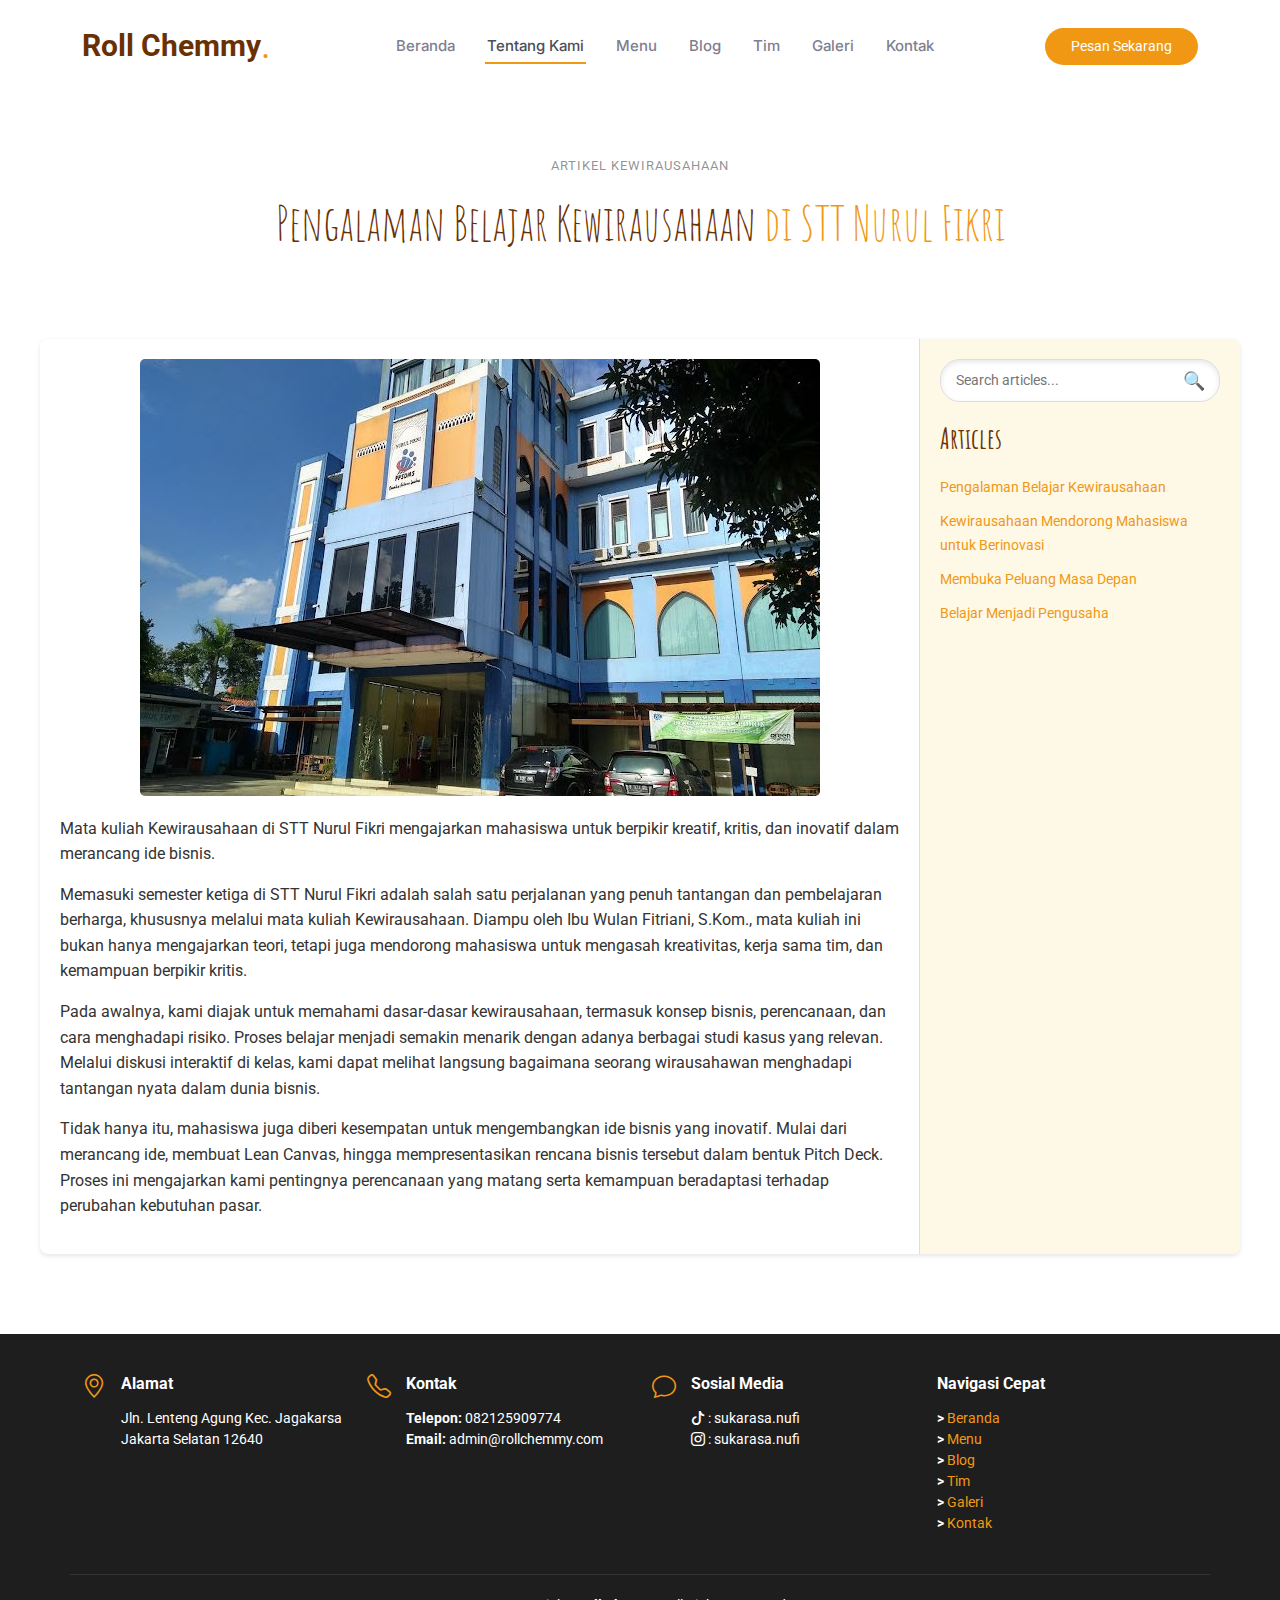
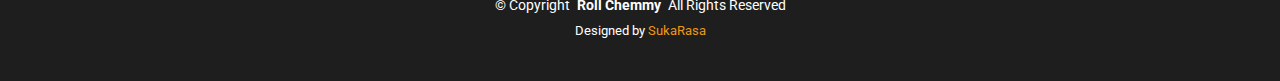
==== artikel/artikel-1.html @ 73d335f3 "up artikel" ====
<!DOCTYPE html>
<html lang="en">

<head>
  <meta charset="utf-8">
  <meta content="width=device-width, initial-scale=1.0" name="viewport">
  <title>Roll Chemmy</title>
  <meta name="description" content="">
  <meta name="keywords" content="">

  <!-- Favicons -->
  <link href="../assets/img/logo-rollchemmy.png" rel="icon">
  <link href="../assets/img/apple-touch-icon.png" rel="apple-touch-icon">

  <!-- Fonts -->
  <link href="https://fonts.googleapis.com" rel="preconnect">
  <link href="https://fonts.gstatic.com" rel="preconnect" crossorigin>
  <link href="https://fonts.googleapis.com/css2?family=Roboto:ital,wght@0,100;0,300;0,400;0,500;0,700;0,900;1,100;1,300;1,400;1,500;1,700;1,900&family=Inter:wght@100;200;300;400;500;600;700;800;900&family=Amatic+SC:wght@400;700&display=swap" rel="stylesheet">

  <!-- Vendor CSS Files -->
  <link href="../assets/vendor/bootstrap/css/bootstrap.min.css" rel="stylesheet">
  <link href="../assets/vendor/bootstrap-icons/bootstrap-icons.css" rel="stylesheet">
  <link href="../assets/vendor/aos/aos.css" rel="stylesheet">
  <link href="../assets/vendor/glightbox/css/glightbox.min.css" rel="stylesheet">
  <link href="../assets/vendor/swiper/swiper-bundle.min.css" rel="stylesheet">

  <!-- Main CSS File -->
  <link href="../assets/css/main.css" rel="stylesheet">

  <!-- =======================================================
  * Template Name: Yummy
  * Template URL: https://bootstrapmade.com/yummy-bootstrap-restaurant-website-template/
  * Updated: Aug 07 2024 with Bootstrap v5.3.3
  * Author: BootstrapMade.com
  * License: https://bootstrapmade.com/license/
  ======================================================== -->
</head>

<body class="index-page">
    <header id="header" class="header d-flex align-items-center sticky-top">
        <div class="container position-relative d-flex align-items-center justify-content-between">
    
          <a href="index.html" class="logo d-flex align-items-center me-auto me-xl-0">
            <!-- Uncomment the line below if you also wish to use an image logo -->
            <!-- <img src="assets/img/logo.png" alt=""> -->
            <h1 class="sitename">Roll Chemmy</h1>
            <span>.</span>
          </a>
    
          <nav id="navmenu" class="navmenu">
            <ul>
              <li><a href="../index.html">Beranda<br></a></li>
              <li><a href="../index.html#about">Tentang Kami</a></li>
              <li><a href="../index.html#menu">Menu</a></li>
              <li><a href="../index.html#events" class="active">Blog</a></li>
              <li><a href="../index.html#chefs">Tim</a></li>
              <li><a href="../index.html#gallery">Galeri</a></li>
              <li><a href="../index.html#contact">Kontak</a></li>
            </ul>
            <i class="mobile-nav-toggle d-xl-none bi bi-list"></i>
          </nav>
    
          <a class="btn-getstarted" href="https://wa.me/6282125909774?text=Halo%20kak,%20saya%20mau%20order%20risolnya
          ">Pesan Sekarang</a>
    
        </div>
    </header>

    <main class="main">
        <section id="about" class="about section">
            <!-- Section Title -->
            <div class="container section-title" data-aos="fade-up">
              <h2>Artikel Kewirausahaan<br></h2>
              <p><span>Pengalaman Belajar Kewirausahaan </span> <span class="description-title">di STT Nurul Fikri</span></p>
            </div><!-- End Section Title -->


            <div class="kontainer">
                <div class="konten">
                    <img src="../assets/img/nf.jpg" alt="Pengalaman Belajar Kewirausahaan">
                    <p>Mata kuliah Kewirausahaan di STT Nurul Fikri mengajarkan mahasiswa untuk berpikir kreatif, kritis, dan inovatif dalam merancang ide bisnis.</p>
                    <p>Memasuki semester ketiga di STT Nurul Fikri adalah salah satu perjalanan yang penuh tantangan dan pembelajaran berharga, khususnya melalui mata kuliah Kewirausahaan. Diampu oleh Ibu Wulan Fitriani, S.Kom., mata kuliah ini bukan hanya mengajarkan teori, tetapi juga mendorong mahasiswa untuk mengasah kreativitas, kerja sama tim, dan kemampuan berpikir kritis.</p>
                    <p>Pada awalnya, kami diajak untuk memahami dasar-dasar kewirausahaan, termasuk konsep bisnis, perencanaan, dan cara menghadapi risiko. Proses belajar menjadi semakin menarik dengan adanya berbagai studi kasus yang relevan. Melalui diskusi interaktif di kelas, kami dapat melihat langsung bagaimana seorang wirausahawan menghadapi tantangan nyata dalam dunia bisnis.</p>
                    <p>Tidak hanya itu, mahasiswa juga diberi kesempatan untuk mengembangkan ide bisnis yang inovatif. Mulai dari merancang ide, membuat Lean Canvas, hingga mempresentasikan rencana bisnis tersebut dalam bentuk Pitch Deck. Proses ini mengajarkan kami pentingnya perencanaan yang matang serta kemampuan beradaptasi terhadap perubahan kebutuhan pasar.</p>
                </div>
                <div class="sidebar">
                    <div class="cari">
                        <input type="text" placeholder="Search articles...">
                    </div>
                    <h3>Articles</h3>
                    <ul>
                        <li><a href="artikel-1.html">Pengalaman Belajar Kewirausahaan</a></li>
                        <li><a href="artikel-2.html">Kewirausahaan Mendorong Mahasiswa untuk Berinovasi</a></li>
                        <li><a href="artikel-3.html">Membuka Peluang Masa Depan</a></li>
                        <li><a href="artikel-4.html">Belajar Menjadi Pengusaha</a></li>
                    </ul>
                </div>
            </div>
        </section>
    </main>


    <footer id="footer" class="footer dark-background">

        <div class="container">
          <div class="row gy-3">
            <div class="col-lg-3 col-md-6 d-flex">
              <i class="bi bi-geo-alt icon"></i>
              <div class="address">
                <h4>Alamat</h4>
                <p>Jln. Lenteng Agung Kec. Jagakarsa</p>
                <p>Jakarta Selatan 12640</p>
                <p></p>
              </div>
    
            </div>
    
            <div class="col-lg-3 col-md-6 d-flex">
              <i class="bi bi-telephone icon"></i>
              <div>
                <h4>Kontak</h4>
                <p>
                  <strong>Telepon:</strong> <span>082125909774</span><br>
                  <strong>Email:</strong> <span>admin@rollchemmy.com</span><br>
                </p>
              </div>
            </div>
    
            <div class="col-lg-3 col-md-6 d-flex">
              <i class="bi bi-chat icon"></i>
              <div>
                <h4>Sosial Media</h4>
                <p>
                  <i class="bi bi-tiktok"></i> : <span>sukarasa.nufi</span><br>
                  <i class="bi bi-instagram"></i> : <span>sukarasa.nufi</span>
                </p>
              </div>
            </div>
    
            <div class="col-lg-3 col-md-6">
              <h4>Navigasi Cepat</h4>
              <p>
                <strong>> </strong> <span><a href="../index.html#hero">Beranda<br></a></span>
                <strong>> </strong> <span><a href="../index.html#menu">Menu</a></span><br>
                <strong>> </strong> <span><a href="../index.html#events">Blog</a></span><br>
                <strong>> </strong> <span><a href="../index.html#chefs">Tim</a></span><br>
                <strong>> </strong> <span><a href="../index.html#gallery">Galeri</a></span><br>
                <strong>> </strong> <span><a href="../index.html#contact">Kontak</a><br>
                
              </p>
            </div>
          </div>
        </div>
    
        <div class="container copyright text-center mt-4">
          <p>© <span>Copyright</span> <strong class="px-1 sitename">Roll Chemmy</strong> <span>All Rights Reserved</span></p>
          <div class="credits">
            <!-- All the links in the footer should remain intact. -->
            <!-- You can delete the links only if you've purchased the pro version. -->
            <!-- Licensing information: https://bootstrapmade.com/license/ -->
            <!-- Purchase the pro version with working PHP/AJAX contact form: [buy-url] -->
            Designed by <a href="https://bootstrapmade.com/">SukaRasa</a>
          </div>
        </div>
    
      </footer>
    
      <!-- Scroll Top -->
      <a href="#" id="scroll-top" class="scroll-top d-flex align-items-center justify-content-center"><i class="bi bi-arrow-up-short"></i></a>
    
      <!-- Preloader -->
      <div id="preloader"></div>
    
      <!-- Vendor JS Files -->
      <script src="../assets/vendor/bootstrap/js/bootstrap.bundle.min.js"></script>
      <script src="..assets/vendor/php-email-form/validate.js"></script>
      <script src="../assets/vendor/aos/aos.js"></script>
      <script src="../assets/vendor/glightbox/js/glightbox.min.js"></script>
      <script src="../assets/vendor/purecounter/purecounter_vanilla.js"></script>
      <script src="../assets/vendor/swiper/swiper-bundle.min.js"></script>
    
      <!-- Main JS File -->
      <script src="../assets/js/main.js"></script>    

</body>

</html>
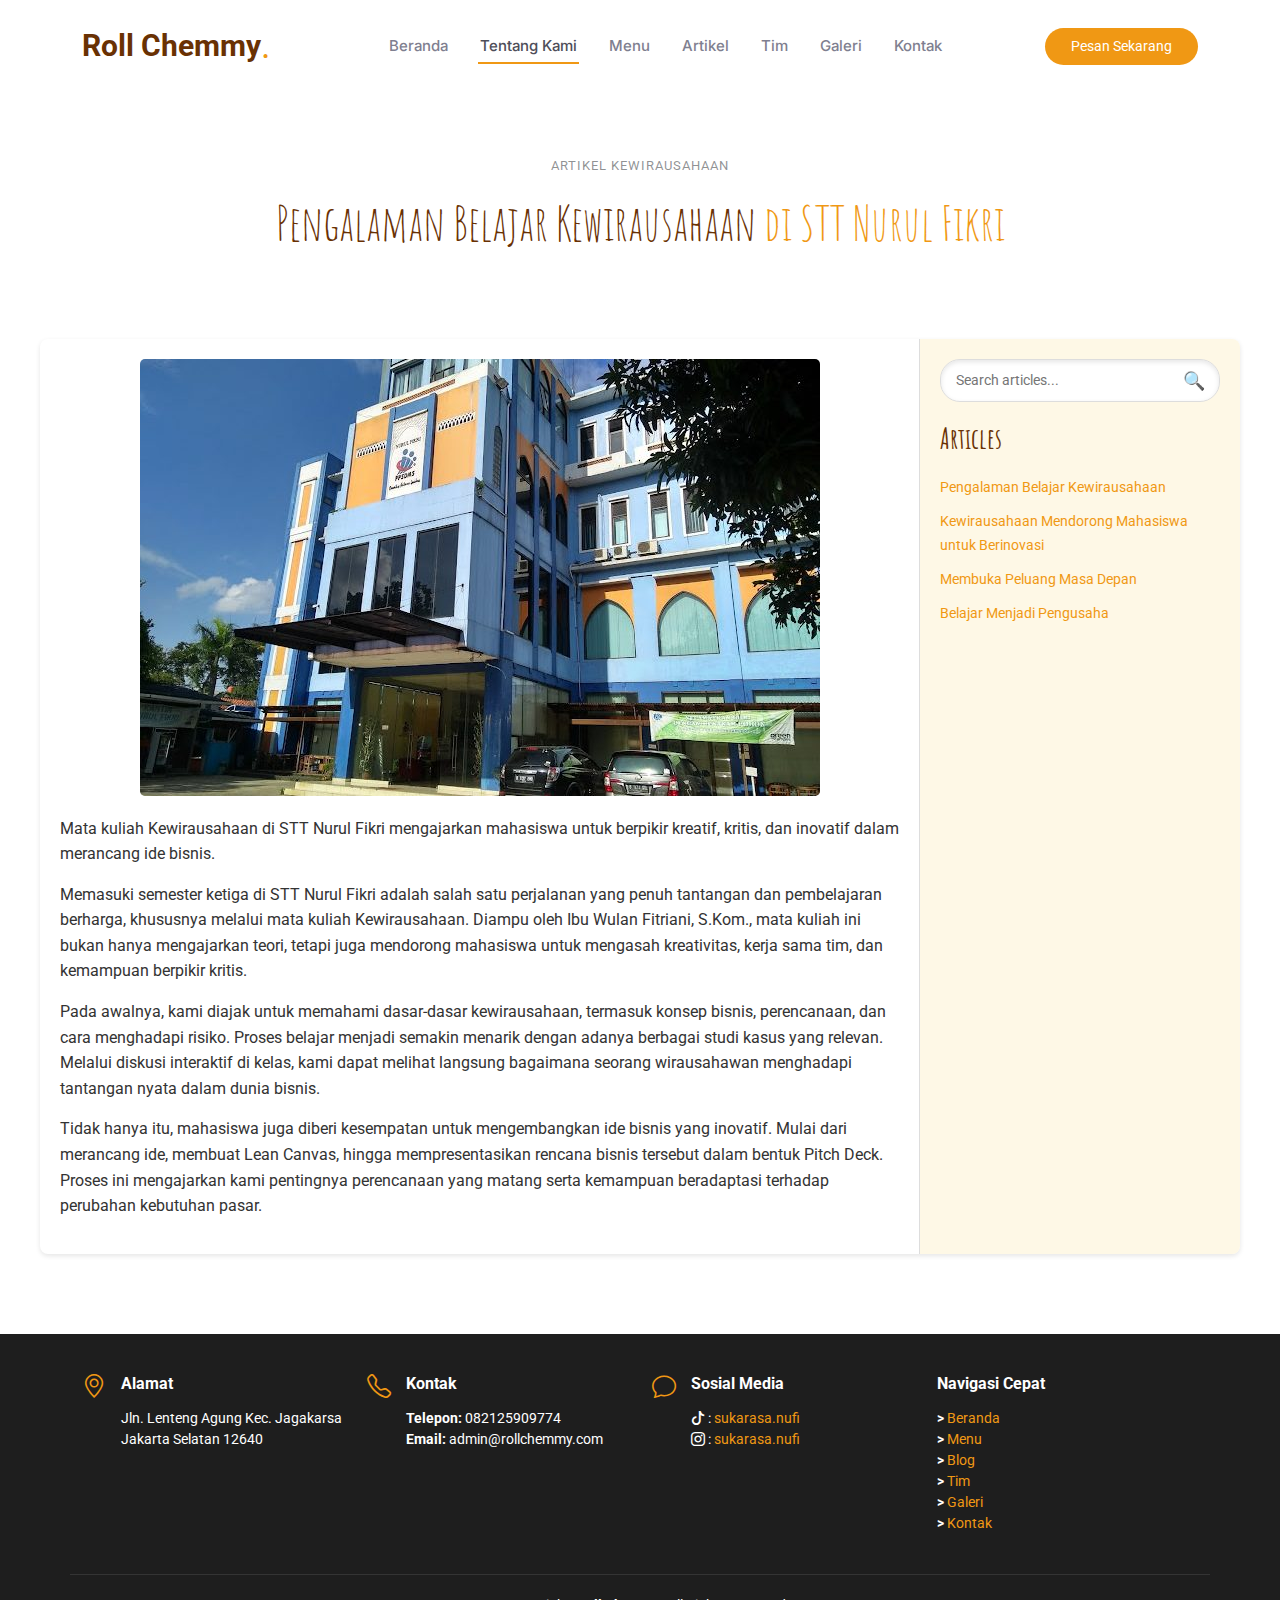
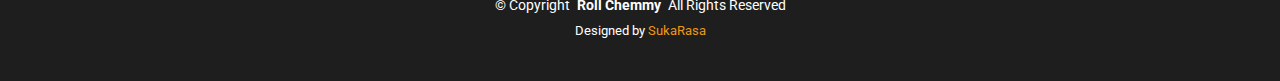
==== commit 35140631: "up project kwu" ====
--- a/artikel/artikel-1.html
+++ b/artikel/artikel-1.html
@@ -52,7 +52,7 @@
               <li><a href="../index.html">Beranda<br></a></li>
               <li><a href="../index.html#about">Tentang Kami</a></li>
               <li><a href="../index.html#menu">Menu</a></li>
-              <li><a href="../index.html#events" class="active">Blog</a></li>
+              <li><a href="../index.html#events" class="active">Artikel</a></li>
               <li><a href="../index.html#chefs">Tim</a></li>
               <li><a href="../index.html#gallery">Galeri</a></li>
               <li><a href="../index.html#contact">Kontak</a></li>
@@ -131,9 +131,9 @@
               <div>
                 <h4>Sosial Media</h4>
                 <p>
-                  <i class="bi bi-tiktok"></i> : <span>sukarasa.nufi</span><br>
-                  <i class="bi bi-instagram"></i> : <span>sukarasa.nufi</span>
-                </p>
+                    <i class="bi bi-tiktok"></i> : <a href="https://www.instagram.com/sukarasa.nufi?igsh=eTNqejg3OHRtenJ0"><span>sukarasa.nufi</span></a><br>
+                    <i class="bi bi-instagram"></i> : <a href="https://www.tiktok.com/@sukarasa.nufi?_t=ZS-8t5Zmx2KCgM&_r=1"><span>sukarasa.nufi</span></a>
+                  </p>
               </div>
             </div>
     
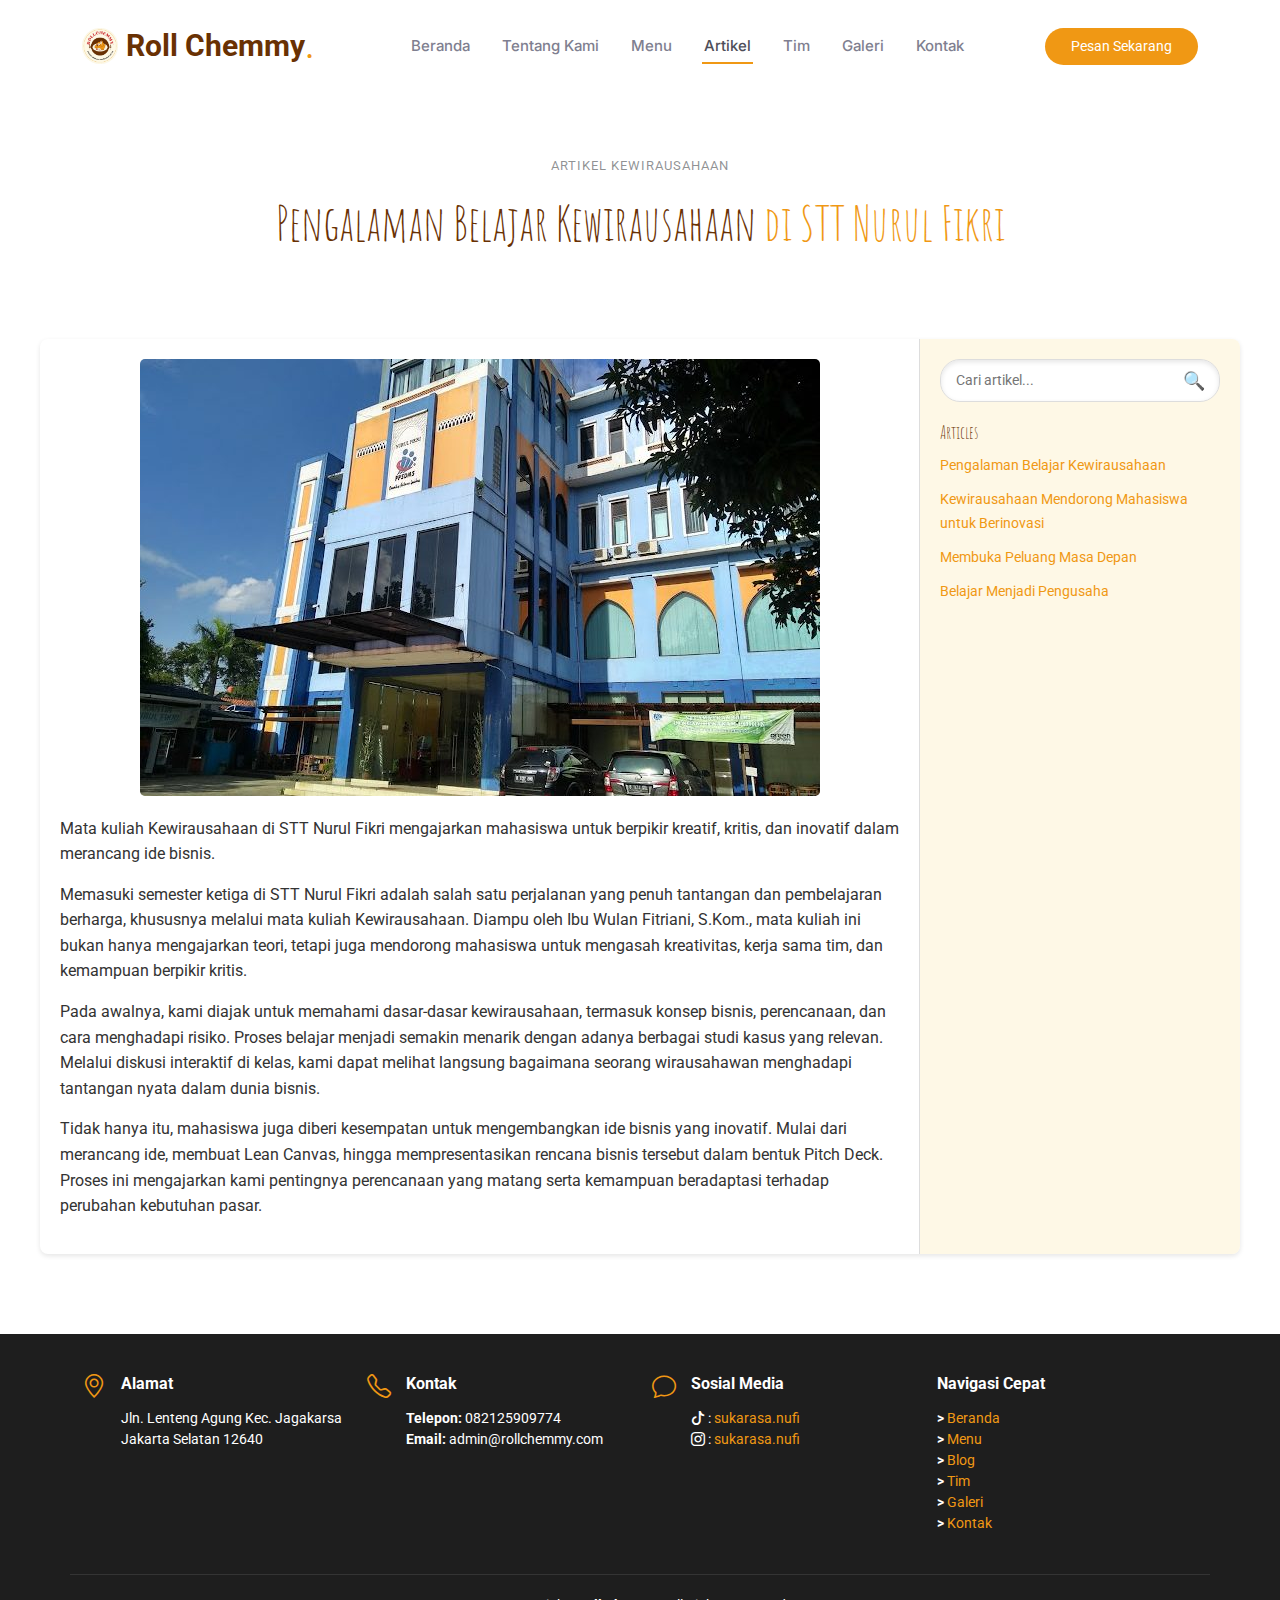
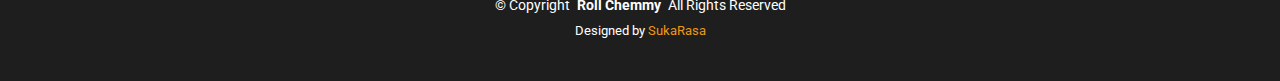
==== commit a69632ea: "up project kwu" ====
--- a/artikel/artikel-1.html
+++ b/artikel/artikel-1.html
@@ -37,37 +37,37 @@
 </head>
 
 <body class="index-page">
-    <header id="header" class="header d-flex align-items-center sticky-top">
-        <div class="container position-relative d-flex align-items-center justify-content-between">
-    
-          <a href="index.html" class="logo d-flex align-items-center me-auto me-xl-0">
-            <!-- Uncomment the line below if you also wish to use an image logo -->
-            <!-- <img src="assets/img/logo.png" alt=""> -->
-            <h1 class="sitename">Roll Chemmy</h1>
-            <span>.</span>
-          </a>
-    
-          <nav id="navmenu" class="navmenu">
-            <ul>
-              <li><a href="../index.html">Beranda<br></a></li>
-              <li><a href="../index.html#about">Tentang Kami</a></li>
-              <li><a href="../index.html#menu">Menu</a></li>
-              <li><a href="../index.html#events" class="active">Artikel</a></li>
-              <li><a href="../index.html#chefs">Tim</a></li>
-              <li><a href="../index.html#gallery">Galeri</a></li>
-              <li><a href="../index.html#contact">Kontak</a></li>
-            </ul>
-            <i class="mobile-nav-toggle d-xl-none bi bi-list"></i>
-          </nav>
-    
-          <a class="btn-getstarted" href="https://wa.me/6282125909774?text=Halo%20kak,%20saya%20mau%20order%20risolnya
-          ">Pesan Sekarang</a>
-    
-        </div>
-    </header>
+  <header id="header" class="header d-flex align-items-center sticky-top">
+    <div class="container position-relative d-flex align-items-center justify-content-between">
+      <a href="../index.html" class="logo d-flex align-items-center me-auto me-xl-0">
+        <!-- Uncomment the line below if you also wish to use an image logo -->
+        <img src="../assets/img/logo-rollchemmy.png" alt="Logo" class="logo-rollchemmy">
+        <h1 class="sitename">Roll Chemmy</h1>
+        <span>.</span>
+      </a>
+
+      <nav id="navmenu" class="navmenu">
+        <ul>
+          <li><a href="../index.html">Beranda<br></a></li>
+          <li><a href="../index.html#about">Tentang Kami</a></li>
+          <li><a href="../index.html#menu">Menu</a></li>
+          <li><a href="../index.html#events" class="active">Artikel</a></li>
+          <li><a href="../index.html#chefs">Tim</a></li>
+          <li><a href="../index.html#gallery">Galeri</a></li>
+          <li><a href="../index.html#contact">Kontak</a></li>
+        </ul>
+        <i class="mobile-nav-toggle d-xl-none bi bi-list"></i>
+      </nav>
+
+      <a class="btn-getstarted" href="https://wa.me/6282125909774?text=Halo%20kak,%20saya%20mau%20order%20risolnya
+      ">Pesan Sekarang</a>
+
+    </div>
+  </header>
 
     <main class="main">
-        <section id="about" class="about section">
+      <section id="events" class="events section">
+
             <!-- Section Title -->
             <div class="container section-title" data-aos="fade-up">
               <h2>Artikel Kewirausahaan<br></h2>
@@ -75,7 +75,7 @@
             </div><!-- End Section Title -->
 
 
-            <div class="kontainer">
+            <div class="kontainer" data-aos="fade-up">
                 <div class="konten">
                     <img src="../assets/img/nf.jpg" alt="Pengalaman Belajar Kewirausahaan">
                     <p>Mata kuliah Kewirausahaan di STT Nurul Fikri mengajarkan mahasiswa untuk berpikir kreatif, kritis, dan inovatif dalam merancang ide bisnis.</p>
@@ -85,7 +85,7 @@
                 </div>
                 <div class="sidebar">
                     <div class="cari">
-                        <input type="text" placeholder="Search articles...">
+                        <input type="text" placeholder="Cari artikel...">
                     </div>
                     <h3>Articles</h3>
                     <ul>
